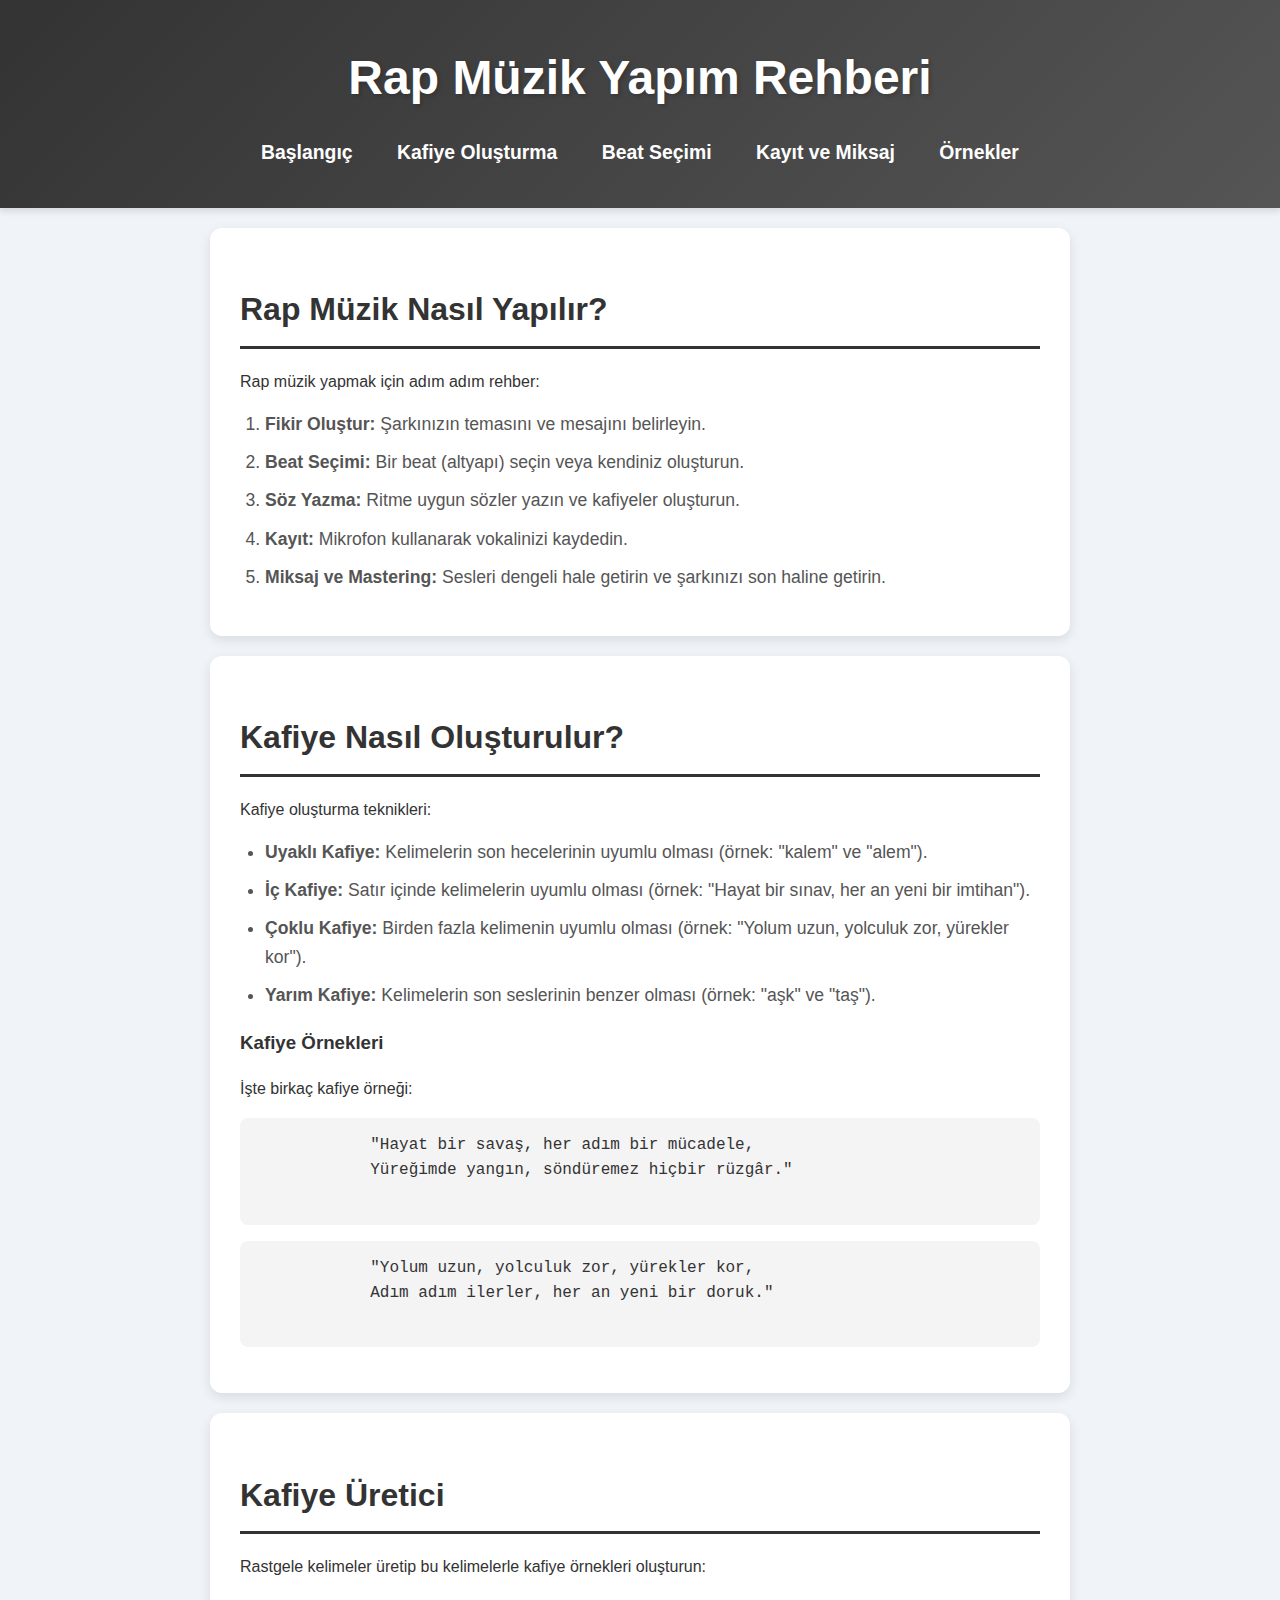
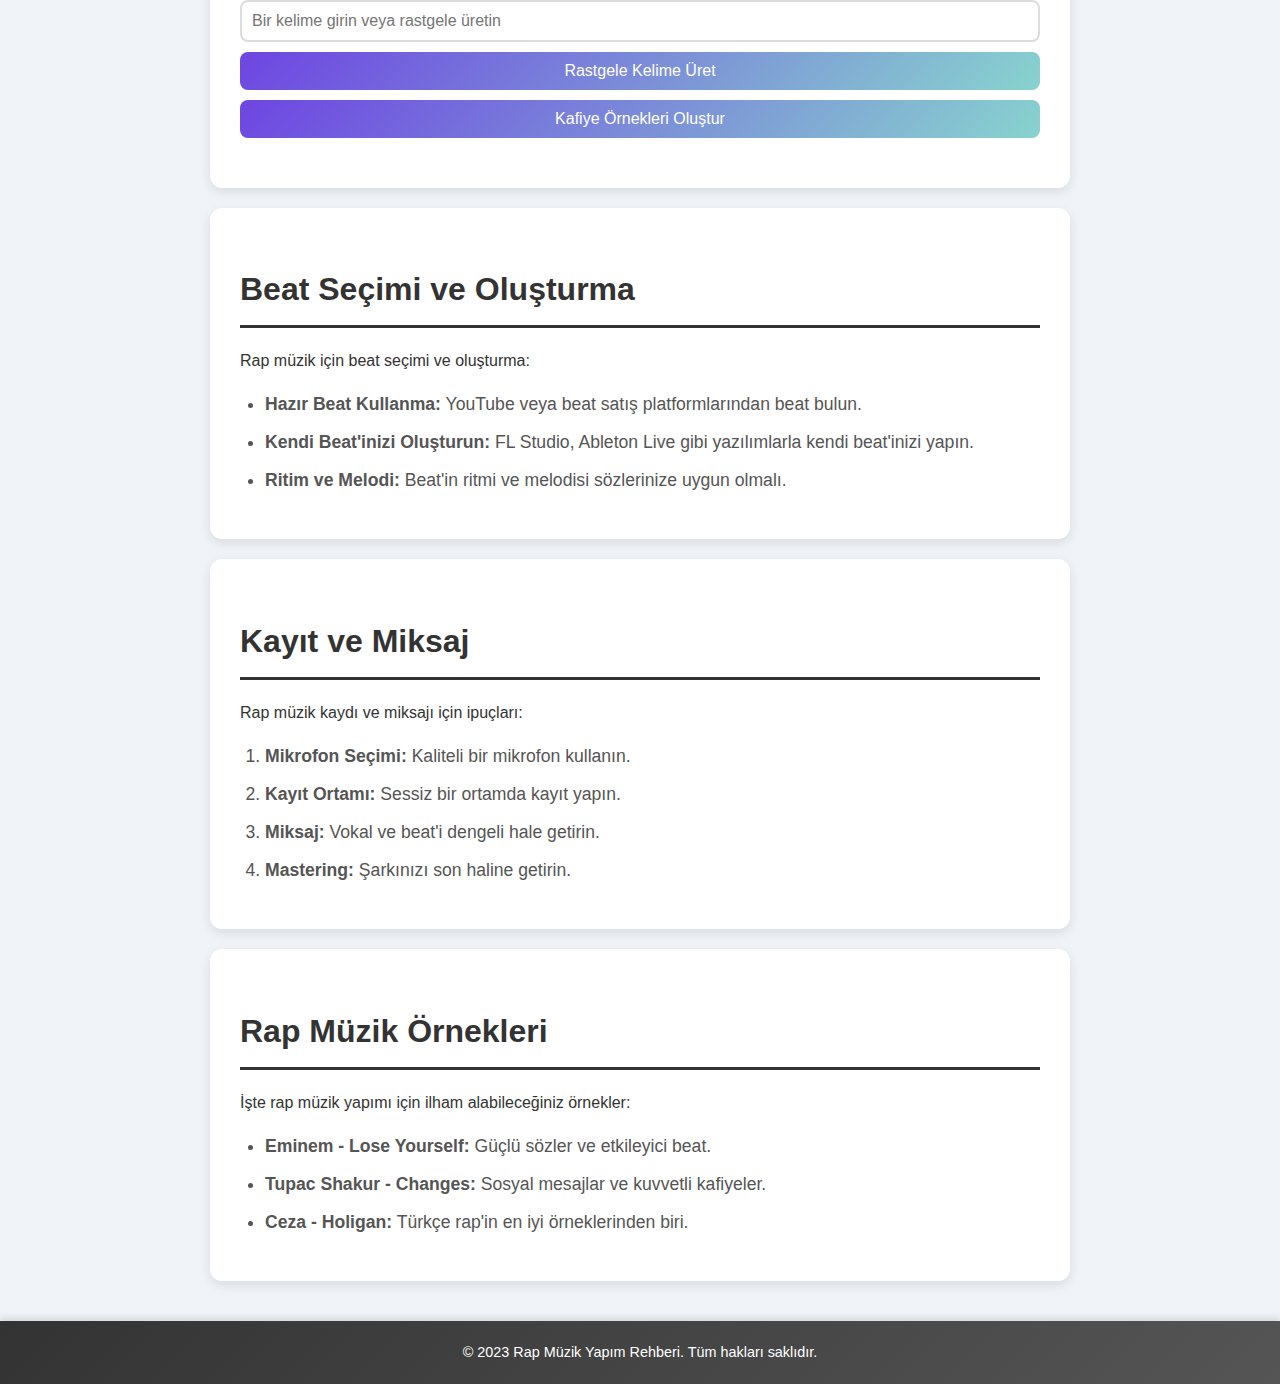
==== index.html @ 575a8631 "Add files via upload" ====
<!DOCTYPE html>
<html lang="tr">
<head>
    <meta charset="UTF-8">
    <meta name="viewport" content="width=device-width, initial-scale=1.0">
    <title>Rap Müzik Yapım Rehberi</title>
    <link rel="stylesheet" href="style.css">
</head>
<body>
    <header>
        <h1>Rap Müzik Yapım Rehberi</h1>
        <nav>
            <ul>
                <li><a href="#baslangic">Başlangıç</a></li>
                <li><a href="#kafiye">Kafiye Oluşturma</a></li>
                <li><a href="#beat">Beat Seçimi</a></li>
                <li><a href="#kayit">Kayıt ve Miksaj</a></li>
                <li><a href="#ornekler">Örnekler</a></li>
            </ul>
        </nav>
    </header>

    <section id="baslangic">
        <h2>Rap Müzik Nasıl Yapılır?</h2>
        <p>Rap müzik yapmak için adım adım rehber:</p>
        <ol>
            <li><strong>Fikir Oluştur:</strong> Şarkınızın temasını ve mesajını belirleyin.</li>
            <li><strong>Beat Seçimi:</strong> Bir beat (altyapı) seçin veya kendiniz oluşturun.</li>
            <li><strong>Söz Yazma:</strong> Ritme uygun sözler yazın ve kafiyeler oluşturun.</li>
            <li><strong>Kayıt:</strong> Mikrofon kullanarak vokalinizi kaydedin.</li>
            <li><strong>Miksaj ve Mastering:</strong> Sesleri dengeli hale getirin ve şarkınızı son haline getirin.</li>
        </ol>
    </section>

    <section id="kafiye">
        <h2>Kafiye Nasıl Oluşturulur?</h2>
        <p>Kafiye oluşturma teknikleri:</p>
        <ul>
            <li><strong>Uyaklı Kafiye:</strong> Kelimelerin son hecelerinin uyumlu olması (örnek: "kalem" ve "alem").</li>
            <li><strong>İç Kafiye:</strong> Satır içinde kelimelerin uyumlu olması (örnek: "Hayat bir sınav, her an yeni bir imtihan").</li>
            <li><strong>Çoklu Kafiye:</strong> Birden fazla kelimenin uyumlu olması (örnek: "Yolum uzun, yolculuk zor, yürekler kor").</li>
            <li><strong>Yarım Kafiye:</strong> Kelimelerin son seslerinin benzer olması (örnek: "aşk" ve "taş").</li>
        </ul>
        <h3>Kafiye Örnekleri</h3>
        <p>İşte birkaç kafiye örneği:</p>
        <pre>
            "Hayat bir savaş, her adım bir mücadele,
            Yüreğimde yangın, söndüremez hiçbir rüzgâr."
        </pre>
        <pre>
            "Yolum uzun, yolculuk zor, yürekler kor,
            Adım adım ilerler, her an yeni bir doruk."
        </pre>
    </section>

    <section id="kafiye-uretici">
        <h2>Kafiye Üretici</h2>
        <p>Rastgele kelimeler üretip bu kelimelerle kafiye örnekleri oluşturun:</p>
        <div class="kafiye-uretici-container">
            <input type="text" id="kelime-input" placeholder="Bir kelime girin veya rastgele üretin">
            <button id="rastgele-kelime">Rastgele Kelime Üret</button>
            <button id="kafiye-olustur">Kafiye Örnekleri Oluştur</button>
        </div>
        <div id="kafiye-sonuc"></div>
    </section>

    <section id="beat">
        <h2>Beat Seçimi ve Oluşturma</h2>
        <p>Rap müzik için beat seçimi ve oluşturma:</p>
        <ul>
            <li><strong>Hazır Beat Kullanma:</strong> YouTube veya beat satış platformlarından beat bulun.</li>
            <li><strong>Kendi Beat'inizi Oluşturun:</strong> FL Studio, Ableton Live gibi yazılımlarla kendi beat'inizi yapın.</li>
            <li><strong>Ritim ve Melodi:</strong> Beat'in ritmi ve melodisi sözlerinize uygun olmalı.</li>
        </ul>
    </section>

    <section id="kayit">
        <h2>Kayıt ve Miksaj</h2>
        <p>Rap müzik kaydı ve miksajı için ipuçları:</p>
        <ol>
            <li><strong>Mikrofon Seçimi:</strong> Kaliteli bir mikrofon kullanın.</li>
            <li><strong>Kayıt Ortamı:</strong> Sessiz bir ortamda kayıt yapın.</li>
            <li><strong>Miksaj:</strong> Vokal ve beat'i dengeli hale getirin.</li>
            <li><strong>Mastering:</strong> Şarkınızı son haline getirin.</li>
        </ol>
    </section>

    <section id="ornekler">
        <h2>Rap Müzik Örnekleri</h2>
        <p>İşte rap müzik yapımı için ilham alabileceğiniz örnekler:</p>
        <ul>
            <li><strong>Eminem - Lose Yourself:</strong> Güçlü sözler ve etkileyici beat.</li>
            <li><strong>Tupac Shakur - Changes:</strong> Sosyal mesajlar ve kuvvetli kafiyeler.</li>
            <li><strong>Ceza - Holigan:</strong> Türkçe rap'in en iyi örneklerinden biri.</li>
        </ul>
    </section>

    <footer>
        <p>&copy; 2023 Rap Müzik Yapım Rehberi. Tüm hakları saklıdır.</p>
    </footer>

    <script src="script.js"></script>
</body>
</html>
---- style.css ----
/* Genel Stil */
body {
    font-family: 'Segoe UI', Tahoma, Geneva, Verdana, sans-serif;
    line-height: 1.6;
    margin: 0;
    padding: 0;
    background-color: #f0f4f8;
    color: #333;
}

header {
    background: linear-gradient(135deg, #333, #555);
    color: #fff;
    padding: 40px 0;
    text-align: center;
    box-shadow: 0 4px 6px rgba(0, 0, 0, 0.1);
}

header h1 {
    margin: 0;
    font-size: 3em;
    font-weight: 700;
    text-shadow: 2px 2px 4px rgba(0, 0, 0, 0.2);
}

nav ul {
    list-style: none;
    padding: 0;
    margin: 20px 0 0;
}

nav ul li {
    display: inline;
    margin: 0 20px;
}

nav ul li a {
    color: #fff;
    text-decoration: none;
    font-weight: 600;
    font-size: 1.1em;
    transition: color 0.3s ease;
}

nav ul li a:hover {
    color: #ffcc00;
}

section {
    padding: 30px;
    margin: 20px auto;
    background: #fff;
    border-radius: 12px;
    box-shadow: 0 4px 12px rgba(0, 0, 0, 0.1);
    max-width: 800px;
    transition: transform 0.3s ease, box-shadow 0.3s ease;
}

section:hover {
    transform: translateY(-5px);
    box-shadow: 0 8px 16px rgba(0, 0, 0, 0.2);
}

h2 {
    color: #333;
    border-bottom: 3px solid #333;
    padding-bottom: 10px;
    font-size: 2em;
    margin-bottom: 20px;
}

ul, ol {
    margin: 15px 0;
    padding-left: 25px;
}

ul li, ol li {
    margin-bottom: 10px;
    font-size: 1.1em;
    color: #555;
}

pre {
    background: #f4f4f4;
    padding: 15px;
    border-radius: 8px;
    font-family: 'Courier New', Courier, monospace;
    overflow-x: auto;
}

.kafiye-uretici-container {
    display: flex;
    flex-direction: column;
    gap: 10px;
    margin-top: 20px;
}

#kelime-input {
    padding: 10px;
    border: 2px solid #ddd;
    border-radius: 8px;
    font-size: 1em;
}

#rastgele-kelime, #kafiye-olustur {
    padding: 10px;
    background: linear-gradient(135deg, #6e45e2, #88d3ce);
    color: #fff;
    border: none;
    border-radius: 8px;
    font-size: 1em;
    cursor: pointer;
    transition: background 0.3s ease, transform 0.3s ease;
}

#rastgele-kelime:hover, #kafiye-olustur:hover {
    background: linear-gradient(135deg, #88d3ce, #6e45e2);
    transform: translateY(-2px);
}

#kafiye-sonuc {
    margin-top: 20px;
    font-size: 1.1em;
    color: #555;
}

footer {
    text-align: center;
    padding: 20px;
    background: linear-gradient(135deg, #333, #555);
    color: #fff;
    margin-top: 40px;
    box-shadow: 0 -4px 6px rgba(0, 0, 0, 0.1);
}

footer p {
    margin: 0;
    font-size: 0.9em;
}

/* Responsive Tasarım */
@media (max-width: 768px) {
    header h1 {
        font-size: 2em;
    }

    nav ul li {
        display: block;
        margin: 10px 0;
    }

    section {
        padding: 20px;
        margin: 10px;
    }

    h2 {
        font-size: 1.5em;
    }
}
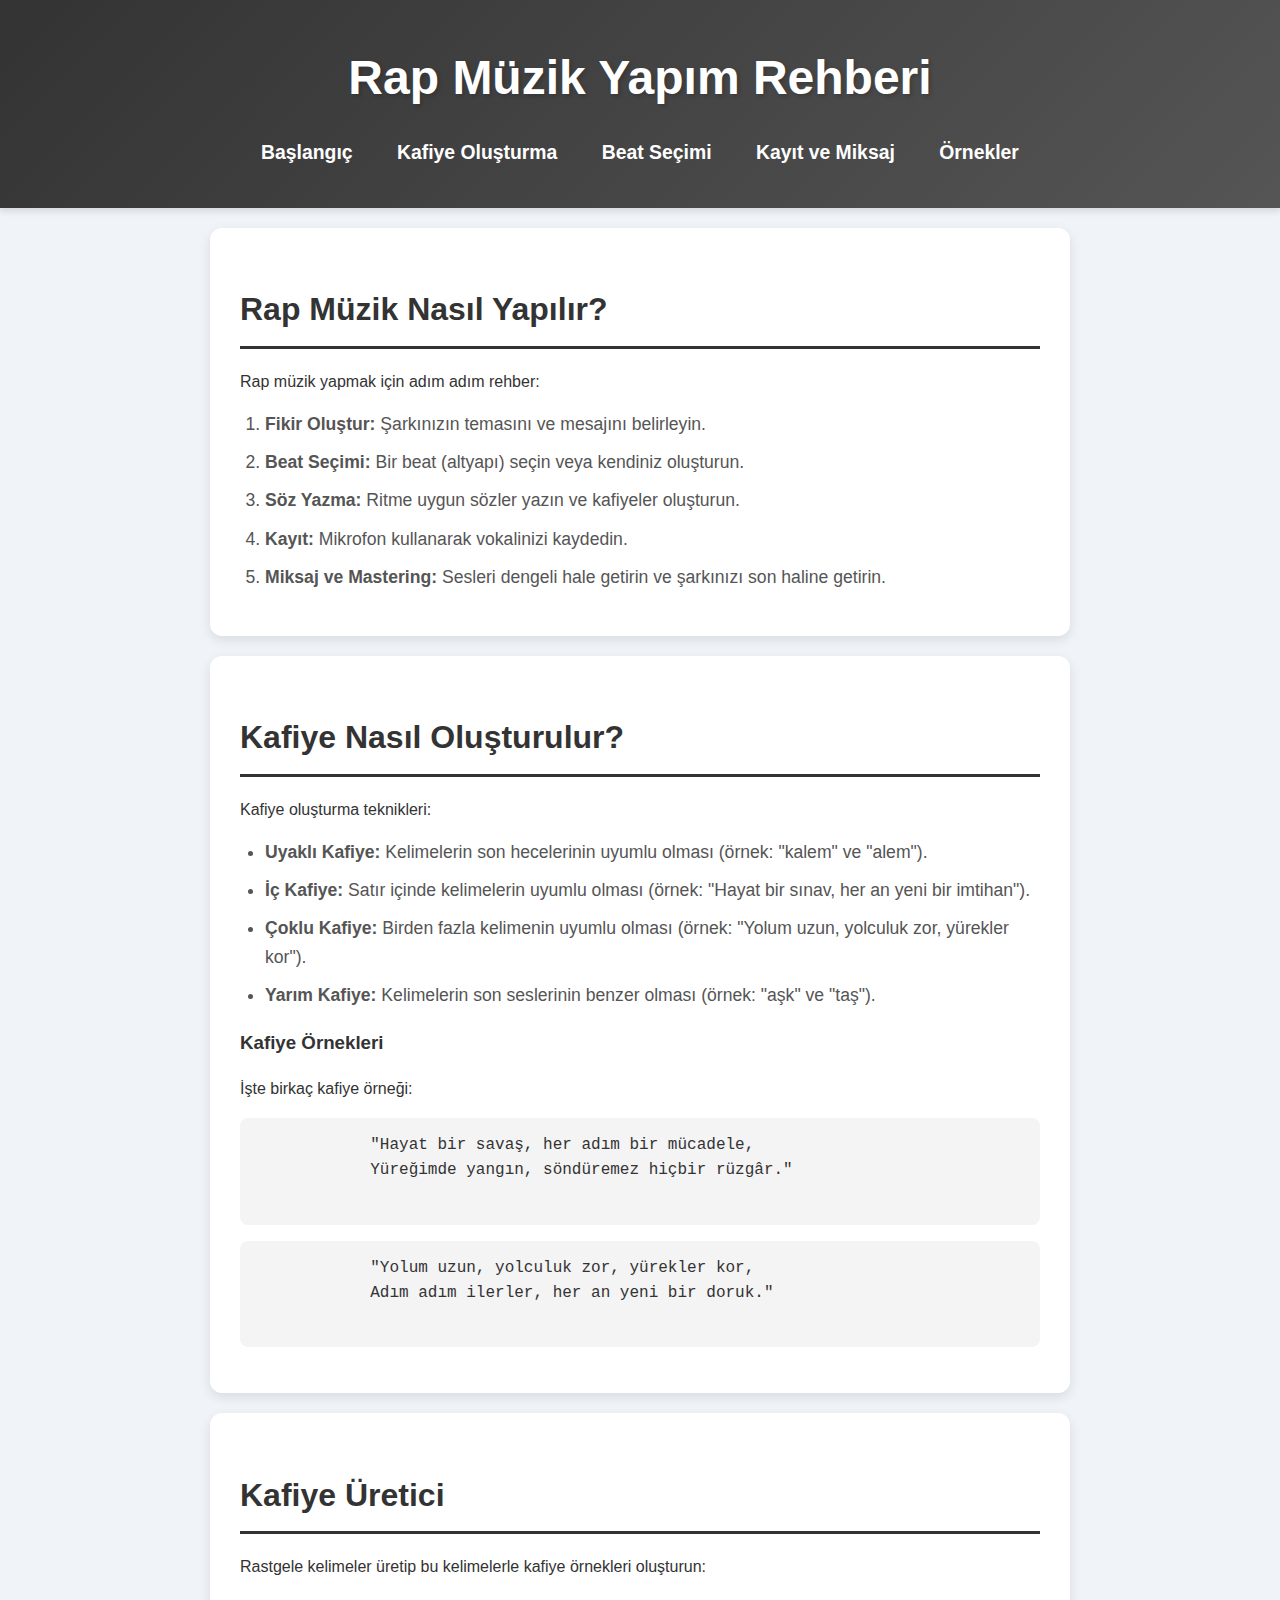
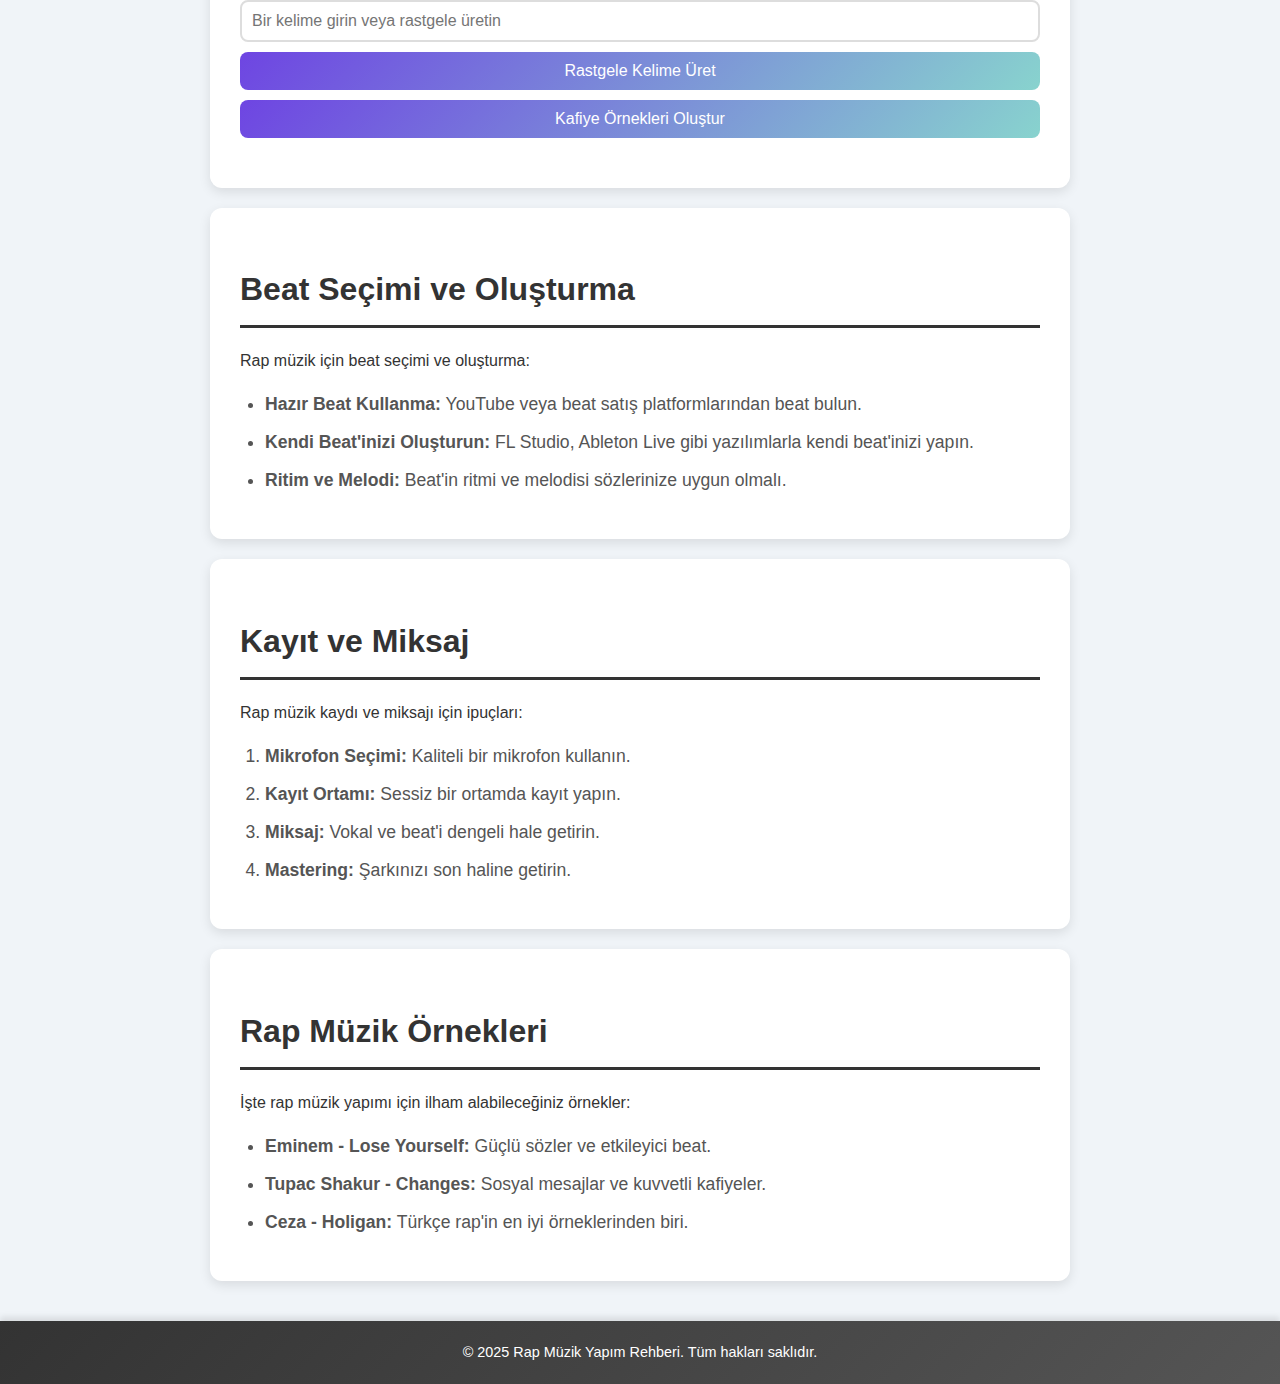
==== commit 3bc1c2d5: "changess" ====
--- a/index.html
+++ b/index.html
@@ -96,7 +96,7 @@
     </section>
 
     <footer>
-        <p>&copy; 2023 Rap Müzik Yapım Rehberi. Tüm hakları saklıdır.</p>
+        <p>&copy; 2025 Rap Müzik Yapım Rehberi. Tüm hakları saklıdır.</p>
     </footer>
 
     <script src="script.js"></script>
